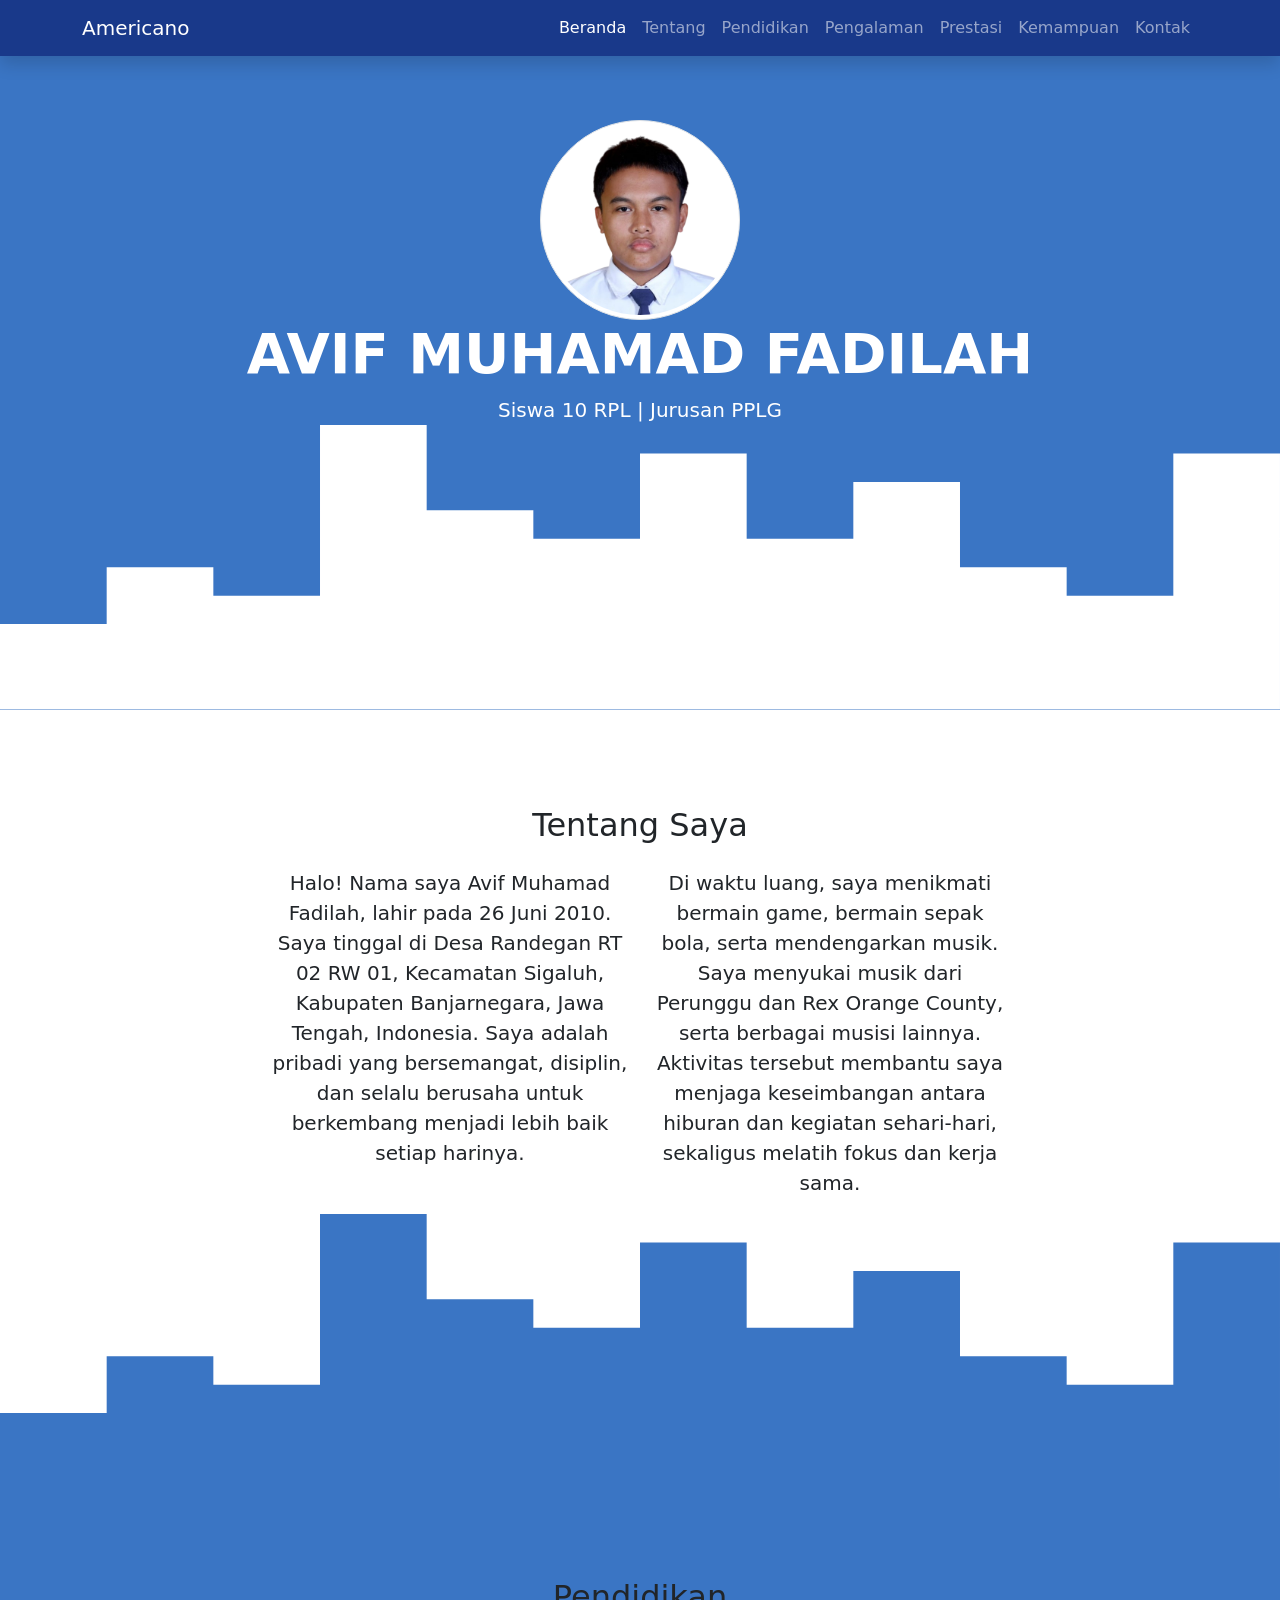
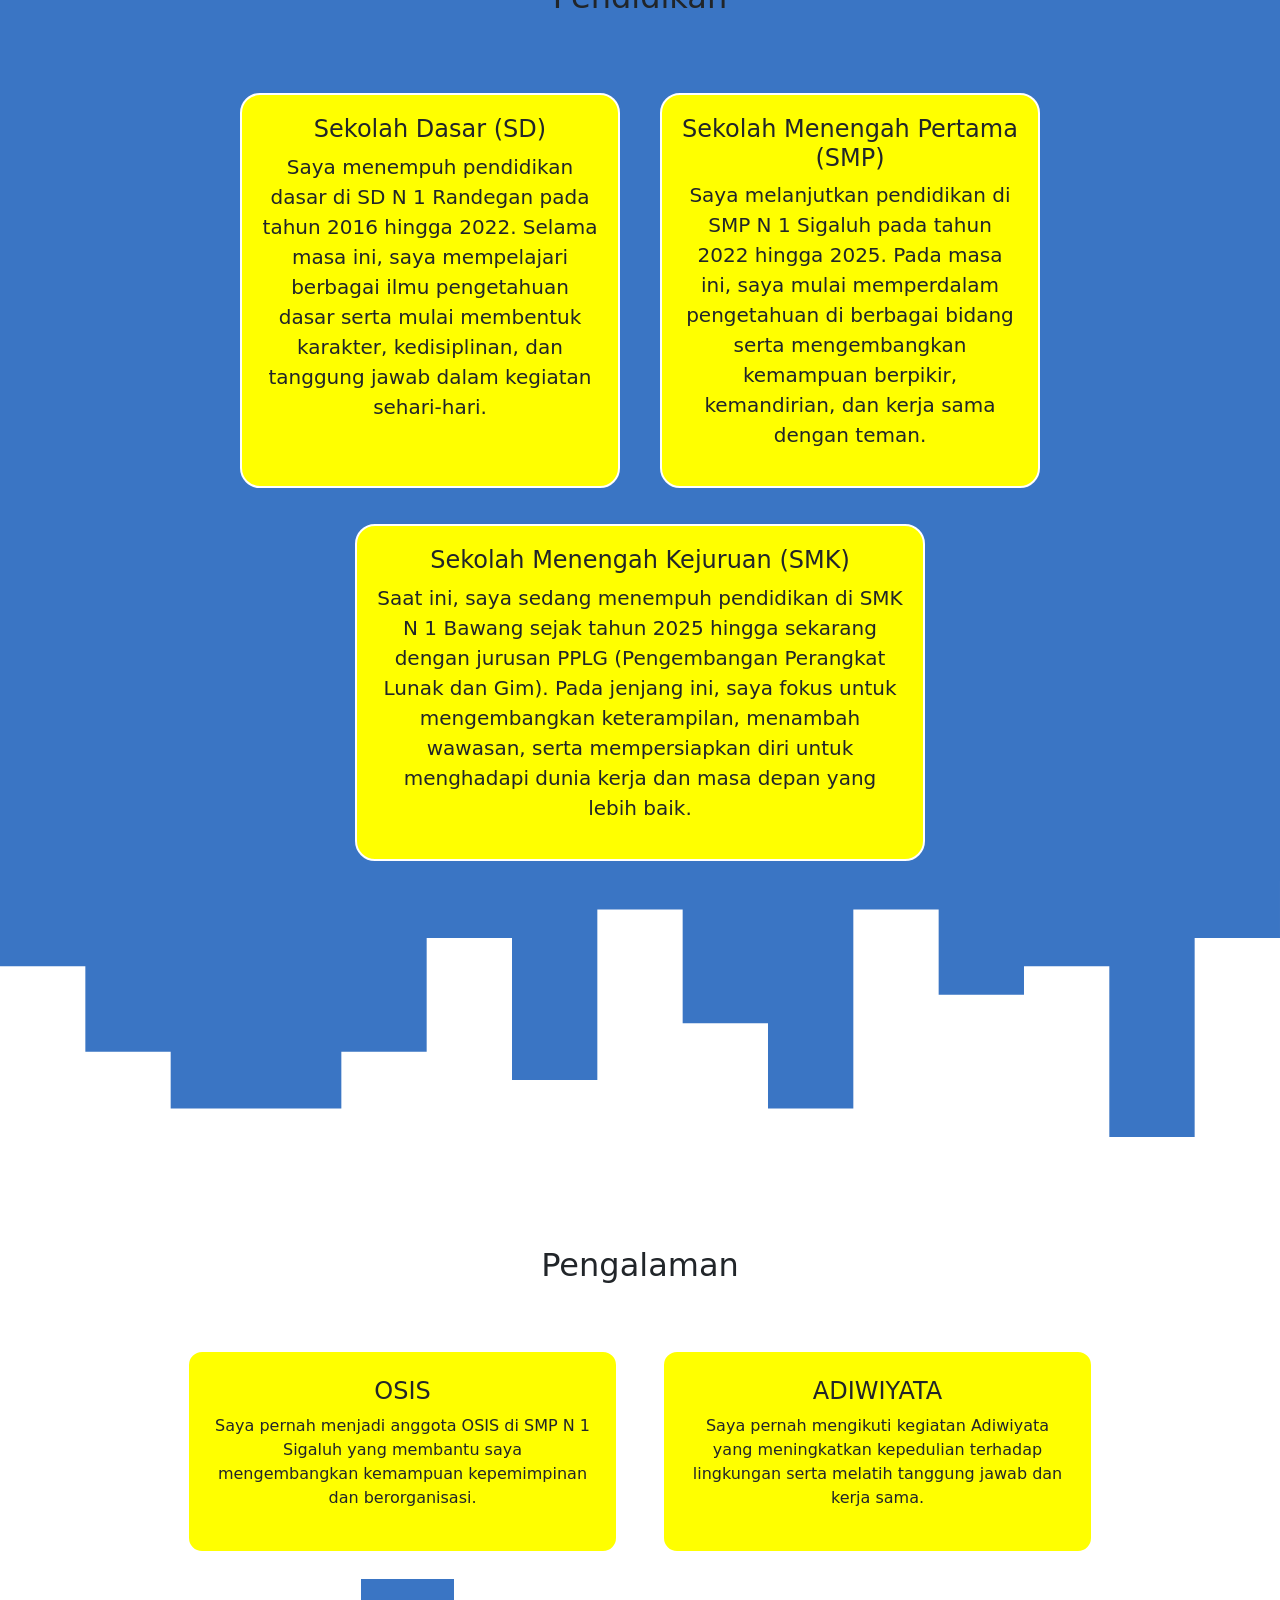
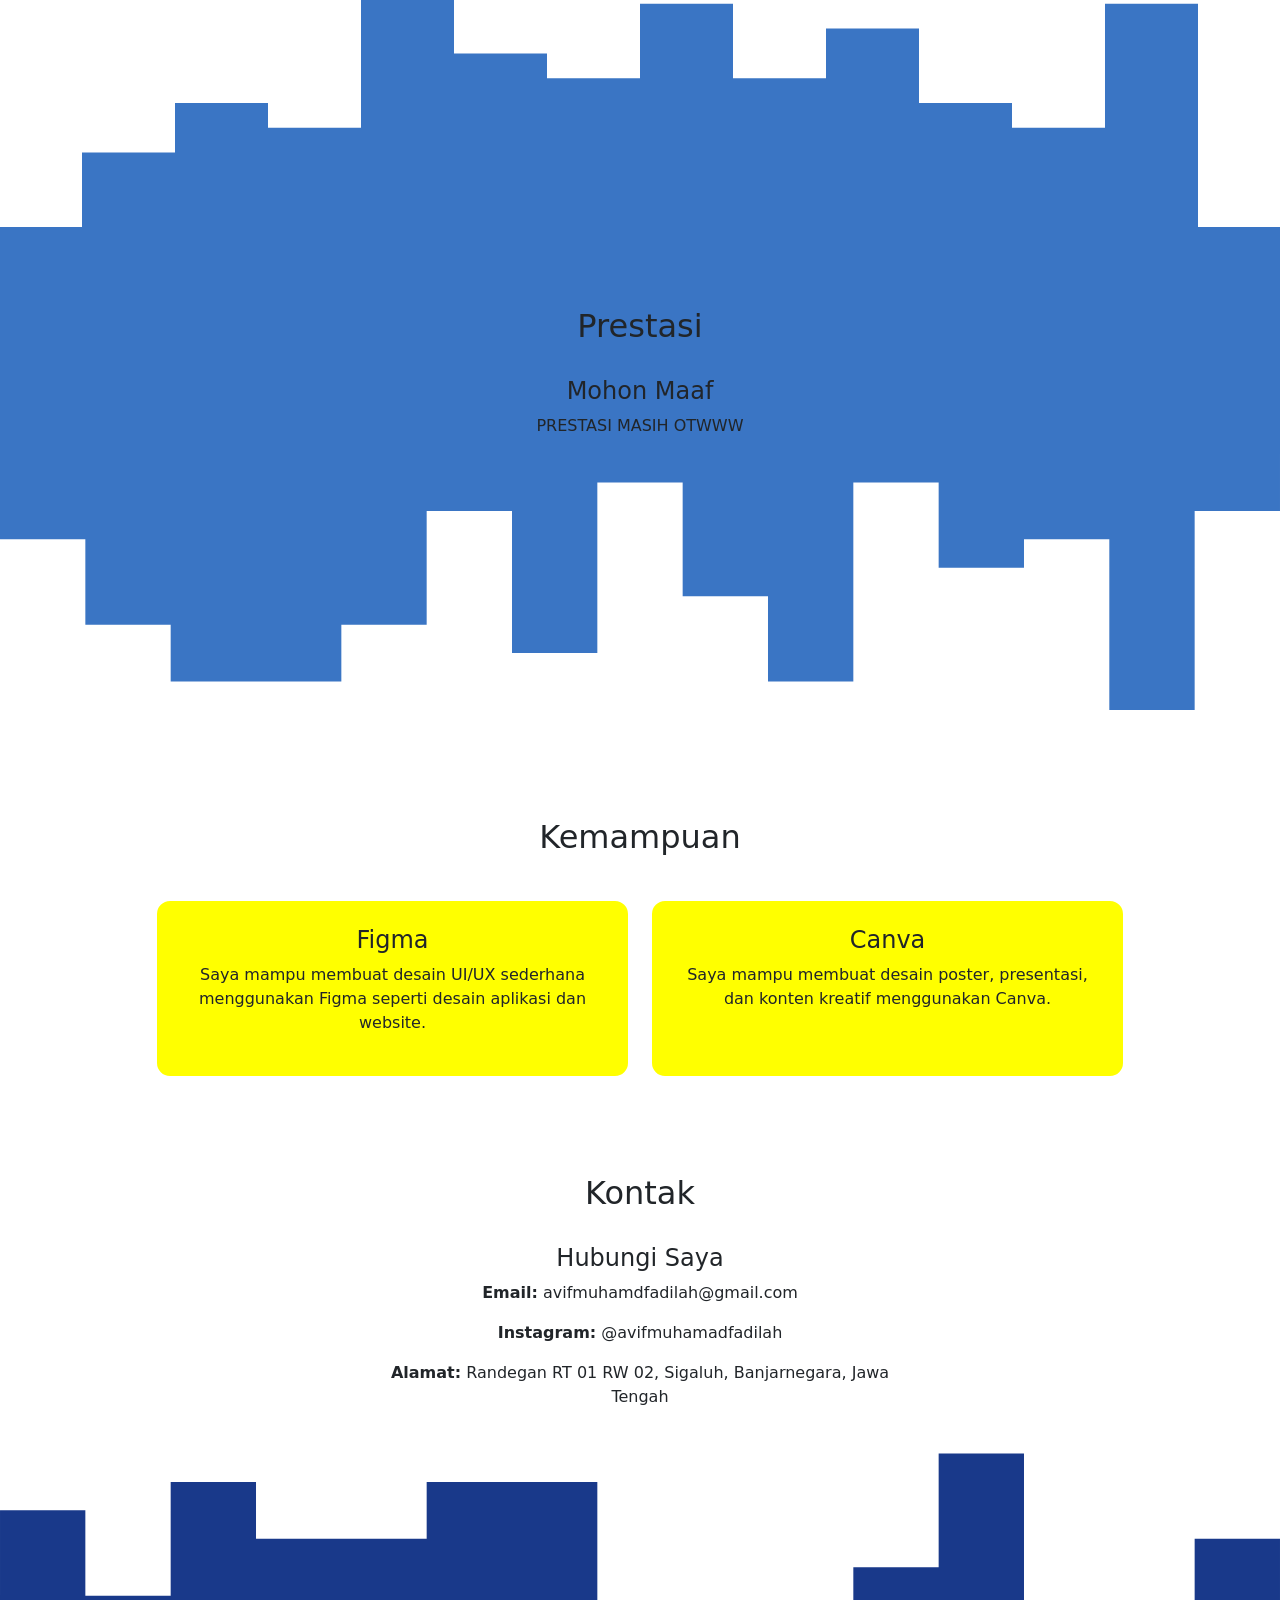
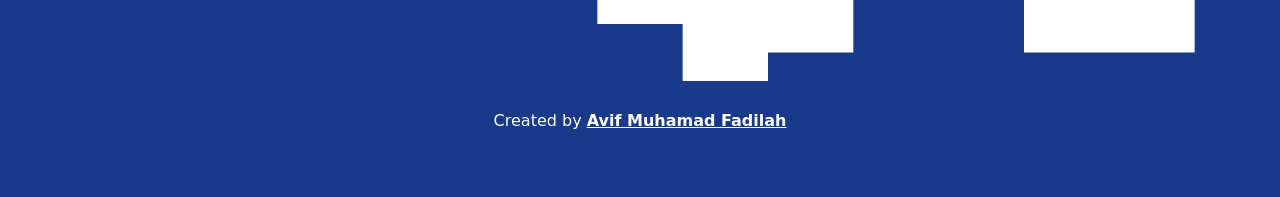
==== index.html @ b7a8c9e9 "Add files via upload" ====
<!doctype html>
<html lang="en">
  <head>
    <!-- Required meta tags -->
    <meta charset="utf-8" />
    <meta name="viewport" content="width=device-width, initial-scale=1" />

    <!-- Bootstrap CSS -->
    <link
      href="https://cdn.jsdelivr.net/npm/bootstrap@5.0.2/dist/css/bootstrap.min.css"
      rel="stylesheet"
      integrity="sha384-EVSTQN3/azprG1Anm3QDgpJLIm9Nao0Yz1ztcQTwFspd3yD65VohhpuuCOmLASjC"
      crossorigin="anonymous"
    />
    <!-- My css -->
     <link rel="stylesheet" href="style.css"

    <title>My Portofolio - Avif Muhamad Fadilah</title>
  </head>
  <body id="home">
    <!-- Navbar -->
    <nav class="navbar navbar-expand-lg navbar-dark shadow fixed-top" style="background-color: #19398A;">
      <div class="container">
        <a class="navbar-brand" href="#">Americano</a>
        <button
          class="navbar-toggler"
          type="button"
          data-bs-toggle="collapse"
          data-bs-target="#navbarNav"
          aria-controls="navbarNav"
          aria-expanded="false"
          aria-label="Toggle navigation"
        >
          <span class="navbar-toggler-icon"></span>
        </button>
        <div class="collapse navbar-collapse" id="navbarNav">
          <ul class="navbar-nav ms-auto">
            <li class="nav-item">
              <a class="nav-link active" aria-current="page" href="#home">Beranda</a>
            </li>
            <li class="nav-item">
              <a class="nav-link" href="#Tentang">Tentang</a>
            </li>
            <li class="nav-item">
              <a class="nav-link" href="#Pendidikan">Pendidikan</a>
            </li>
            <li class="nav-item">
              <a class="nav-link" href="#Pengalaman">Pengalaman</a>
            </li>
            <li class="nav-item">
              <a class="nav-link" href="#Prestasi">Prestasi</a>
            </li>
            <li class="nav-item">
              <a class="nav-link" href="#Kemampuan">Kemampuan</a>
            </li>
            <li class="nav-item">
              <a class="nav-link" href="#Kontak">Kontak</a>
            </li>
          </ul>
        </div>
      </div>
    </nav>
    <!-- Akhir Navbar -->

    <!-- Jumbotron -->
    <section class="jumbotron text-center">
        <img src="img.foto/foto.png" alt="Avif Muhamad Fadilah" width="200" class="rounded-circle img-thumbnail">
      <h1 class="display-4 fw-bold" style="color: white;">AVIF MUHAMAD FADILAH</h1>
      <p class="lead text-center" style="color: white;">
        Siswa 10 RPL | Jurusan PPLG
       <svg xmlns="http://www.w3.org/2000/svg" viewBox="0 0 1440 320"><path fill="#ffffff" fill-opacity="1" d="M0,128L0,224L120,224L120,160L240,160L240,192L360,192L360,0L480,0L480,96L600,96L600,128L720,128L720,32L840,32L840,128L960,128L960,64L1080,64L1080,160L1200,160L1200,192L1320,192L1320,32L1440,32L1440,320L1320,320L1320,320L1200,320L1200,320L1080,320L1080,320L960,320L960,320L840,320L840,320L720,320L720,320L600,320L600,320L480,320L480,320L360,320L360,320L240,320L240,320L120,320L120,320L0,320L0,320Z"></path></svg>
      </p>
    </section>
    <!-- Akhir Jumbotron -->
     <!-- Tentang -->
      <section id="Tentang">
       <div class="container">
        <div class="row text-center  justify-content-center mb-3">
          <div class="col">
            <h2>Tentang Saya</h2>
          </div>
        </div>
        <div class="row  justify-content-center fs-5 text-center">
          <div class="col-md-4">
            <p>Halo! Nama saya Avif Muhamad Fadilah, lahir pada 26 Juni 2010. Saya tinggal di Desa Randegan RT 02 RW 01, Kecamatan Sigaluh, Kabupaten Banjarnegara, Jawa Tengah, Indonesia. Saya adalah pribadi yang bersemangat, disiplin, dan selalu berusaha untuk berkembang menjadi lebih baik setiap harinya.</p>
          </div>
          <div class="col-md-4">
            <p>Di waktu luang, saya menikmati bermain game, bermain sepak bola, serta mendengarkan musik. Saya menyukai musik dari Perunggu dan Rex Orange County, serta berbagai musisi lainnya. Aktivitas tersebut membantu saya menjaga keseimbangan antara hiburan dan kegiatan sehari-hari, sekaligus melatih fokus dan kerja sama.</p>
          </div>
        </div>
       </div>
       <svg xmlns="http://www.w3.org/2000/svg" viewBox="0 0 1440 320"><path fill="#3A75C4" fill-opacity="1" d="M0,128L0,224L120,224L120,160L240,160L240,192L360,192L360,0L480,0L480,96L600,96L600,128L720,128L720,32L840,32L840,128L960,128L960,64L1080,64L1080,160L1200,160L1200,192L1320,192L1320,32L1440,32L1440,320L1320,320L1320,320L1200,320L1200,320L1080,320L1080,320L960,320L960,320L840,320L840,320L720,320L720,320L600,320L600,320L480,320L480,320L360,320L360,320L240,320L240,320L120,320L120,320L0,320L0,320Z"></path></svg>
      <!-- Akhir Tentang -->
    <!-- Pendidikan -->
     <section id="Pendidikan" >
       <div class="container">
        <div class="row text-center g-4 mb-5">
          <div class="col">
            <h2>Pendidikan</h2>
          </div>
        </div>
        <div class="row  justify-content-center fs-5 text-center">
    <div class="col-md-4 mb-3 box-pendidikan">
        <h4>Sekolah Dasar (SD)</h4>
        <p>Saya menempuh pendidikan dasar di SD N 1 Randegan pada tahun 2016 hingga 2022. Selama masa ini, saya mempelajari berbagai ilmu pengetahuan dasar serta mulai membentuk karakter, kedisiplinan, dan tanggung jawab dalam kegiatan sehari-hari.</p>
    </div>

    <div class="col-md-4 mb-3 box-pendidikan">
        <h4>Sekolah Menengah Pertama (SMP)</h4>
        <p>Saya melanjutkan pendidikan di SMP N 1 Sigaluh pada tahun 2022 hingga 2025. Pada masa ini, saya mulai memperdalam pengetahuan di berbagai bidang serta mengembangkan kemampuan berpikir, kemandirian, dan kerja sama dengan teman.</p>
    </div>
</div>

<div class="row justify-content-center fs-5 text-center">
    <div class="col-md-6 box-pendidikan">
        <h4>Sekolah Menengah Kejuruan (SMK)</h4>
        <p>Saat ini, saya sedang menempuh pendidikan di SMK N 1 Bawang sejak tahun 2025 hingga sekarang dengan jurusan PPLG (Pengembangan Perangkat Lunak dan Gim). Pada jenjang ini, saya fokus untuk mengembangkan keterampilan, menambah wawasan, serta mempersiapkan diri untuk menghadapi dunia kerja dan masa depan yang lebih baik.</p>
    </div>
</div>
       </div>
      </section>
      <svg xmlns="http://www.w3.org/2000/svg" viewBox="0 0 1440 320"><path fill="#3A75C4" fill-opacity="1" d="M0,256L0,96L96,96L96,192L192,192L192,256L288,256L288,256L384,256L384,192L480,192L480,64L576,64L576,224L672,224L672,32L768,32L768,160L864,160L864,256L960,256L960,32L1056,32L1056,128L1152,128L1152,96L1248,96L1248,288L1344,288L1344,64L1440,64L1440,0L1344,0L1344,0L1248,0L1248,0L1152,0L1152,0L1056,0L1056,0L960,0L960,0L864,0L864,0L768,0L768,0L672,0L672,0L576,0L576,0L480,0L480,0L384,0L384,0L288,0L288,0L192,0L192,0L96,0L96,0L0,0L0,0Z"></path></svg>
     <!-- Akhir Pendidikan -->
      <!-- Pengalaman -->
       <section id="Pengalaman" >
       <div class="container">
        <div class="row text-center g-4 mb-5">
          <div class="col">
            <h2>Pengalaman</h2>
          </div>
        </div>
       <div class="row justify-content-center text-center">

  <div class="col-md-5 mb-3">
    <div class="box-pengalaman">
      <h4>OSIS</h4>
      <p>
        Saya pernah menjadi anggota OSIS di SMP N 1 Sigaluh yang membantu saya
        mengembangkan kemampuan kepemimpinan dan berorganisasi.
      </p>
    </div>
  </div>

  <div class="col-md-5 mb-3">
    <div class="box-pengalaman">
      <h4>ADIWIYATA</h4>
      <p>
        Saya pernah mengikuti kegiatan Adiwiyata yang meningkatkan kepedulian
        terhadap lingkungan serta melatih tanggung jawab dan kerja sama.
      </p>
    </div>
  </div>

</div>
<svg xmlns="http://www.w3.org/2000/svg" viewBox="0 0 1440 320"><path fill="#3A75C4" fill-opacity="1" d="M0,128L0,224L120,224L120,160L240,160L240,192L360,192L360,0L480,0L480,96L600,96L600,128L720,128L720,32L840,32L840,128L960,128L960,64L1080,64L1080,160L1200,160L1200,192L1320,192L1320,32L1440,32L1440,320L1320,320L1320,320L1200,320L1200,320L1080,320L1080,320L960,320L960,320L840,320L840,320L720,320L720,320L600,320L600,320L480,320L480,320L360,320L360,320L240,320L240,320L120,320L120,320L0,320L0,320Z"></path></svg>
 </section>     
<!-- Akhir Pengalaman -->
        <!-- Prestasi -->
<section id="Prestasi">
  <div class="container">
    <div class="row text-center mb-4">
      <div class="col">
        <h2>Prestasi</h2>
      </div>
    </div>

    <div class="row justify-content-center text-center">
      <div class="col-md-8 box-prestasi">
        <h4>Mohon Maaf</h4>
        <p>PRESTASI MASIH OTWWW</p>
      </div>
    </div>
  </div>
</section>
 <svg xmlns="http://www.w3.org/2000/svg" viewBox="0 0 1440 320"><path fill="#3A75C4" fill-opacity="1" d="M0,256L0,96L96,96L96,192L192,192L192,256L288,256L288,256L384,256L384,192L480,192L480,64L576,64L576,224L672,224L672,32L768,32L768,160L864,160L864,256L960,256L960,32L1056,32L1056,128L1152,128L1152,96L1248,96L1248,288L1344,288L1344,64L1440,64L1440,0L1344,0L1344,0L1248,0L1248,0L1152,0L1152,0L1056,0L1056,0L960,0L960,0L864,0L864,0L768,0L768,0L672,0L672,0L576,0L576,0L480,0L480,0L384,0L384,0L288,0L288,0L192,0L192,0L96,0L96,0L0,0L0,0Z"></path></svg>
<!-- Akhir Prestasi -->
 <!-- Kemampuan -->
<section id="Kemampuan">
  <div class="container">
    <div class="row text-center mb-4">
      <div class="col">
        <h2>Kemampuan</h2>
      </div>
    </div>

    <div class="row justify-content-center text-center">
      <div class="col-md-5 mb-3 box-kemampuan">
        <h4>Figma</h4>
        <p>
          Saya mampu membuat desain UI/UX sederhana menggunakan Figma seperti
          desain aplikasi dan website.
        </p>
      </div>

      <div class="col-md-5 mb-3 box-kemampuan">
        <h4>Canva</h4>
        <p>
          Saya mampu membuat desain poster, presentasi, dan konten kreatif
          menggunakan Canva.
        </p>
      </div>
    </div>
  </div>
</section>

<!-- Akhir Kemampuan -->
 <!-- Kontak -->
<section id="Kontak">
  <div class="container">
    <div class="row text-center mb-4">
      <div class="col">
        <h2>Kontak</h2>
      </div>
    </div>

    <div class="row justify-content-center text-center">
      <div class="col-md-6 box-kontak">
        <h4>Hubungi Saya</h4>
        <p><b>Email:</b> avifmuhamdfadilah@gmail.com</p>
        <p><b>Instagram:</b> @avifmuhamadfadilah</p>
        <p><b>Alamat:</b> Randegan RT 01 RW 02, Sigaluh, Banjarnegara, Jawa Tengah</p>
      </div>
    </div>
  </div>
</section>
<svg xmlns="http://www.w3.org/2000/svg" viewBox="0 0 1440 320"><path fill="#19398A" fill-opacity="1" d="M0,96L0,96L96,96L96,192L192,192L192,64L288,64L288,128L384,128L384,128L480,128L480,64L576,64L576,64L672,64L672,224L768,224L768,288L864,288L864,256L960,256L960,160L1056,160L1056,32L1152,32L1152,256L1248,256L1248,256L1344,256L1344,128L1440,128L1440,320L1344,320L1344,320L1248,320L1248,320L1152,320L1152,320L1056,320L1056,320L960,320L960,320L864,320L864,320L768,320L768,320L672,320L672,320L576,320L576,320L480,320L480,320L384,320L384,320L288,320L288,320L192,320L192,320L96,320L96,320L0,320L0,320Z"></path></svg>
<!-- Akhir Kontak -->
 <!-- footer -->
  <footer class="text-white text-center pb-5" style="background-color: #19398A;">
    <p>Created by <a href="https://www.instagram.com/avifmuhamadfadilah?igsh=MWI2dXlncHpxNW4zcg==" class="text-white fw-bold">Avif Muhamad Fadilah</a></p>
  </footer>
  <!-- Akhir footer -->
    <script
      src="https://cdn.jsdelivr.net/npm/bootstrap@5.0.2/dist/js/bootstrap.bundle.min.js"
      integrity="sha384-MrcW6ZMFYlzcLA8Nl+NtUVF0sA7MsXsP1UyJoMp4YLEuNSfAP+JcXn/tWtIaxVXM"
      crossorigin="anonymous"
    ></script>
  </body>
</html>
---- style.css ----
.jumbotron {
    padding-top: 6rem;
    background-color: #3A75C4;
}
section{
    padding-top: 5rem;
}
#Pendidikan{
    background-color: #3A75C4; 
}
.box-pendidikan {
    border: 2px solid white;
    border-radius: 20px;
    padding: 20px;
    background-color: yellow;
    margin: 20px;
}
#Pengalaman{
    background-color: white;
}
.box-pengalaman{
  background-color: yellow;
  padding: 25px;
  border-radius: 15px;
  border: 2px solid white;
  margin: 10px;
}
#Prestasi{
background-color: #3A75C4; 
}
.box-kemampuan{
  background-color: yellow;
  padding: 25px;
  border-radius: 15px;
  border: 2px solid white;
  margin: 10px;
}
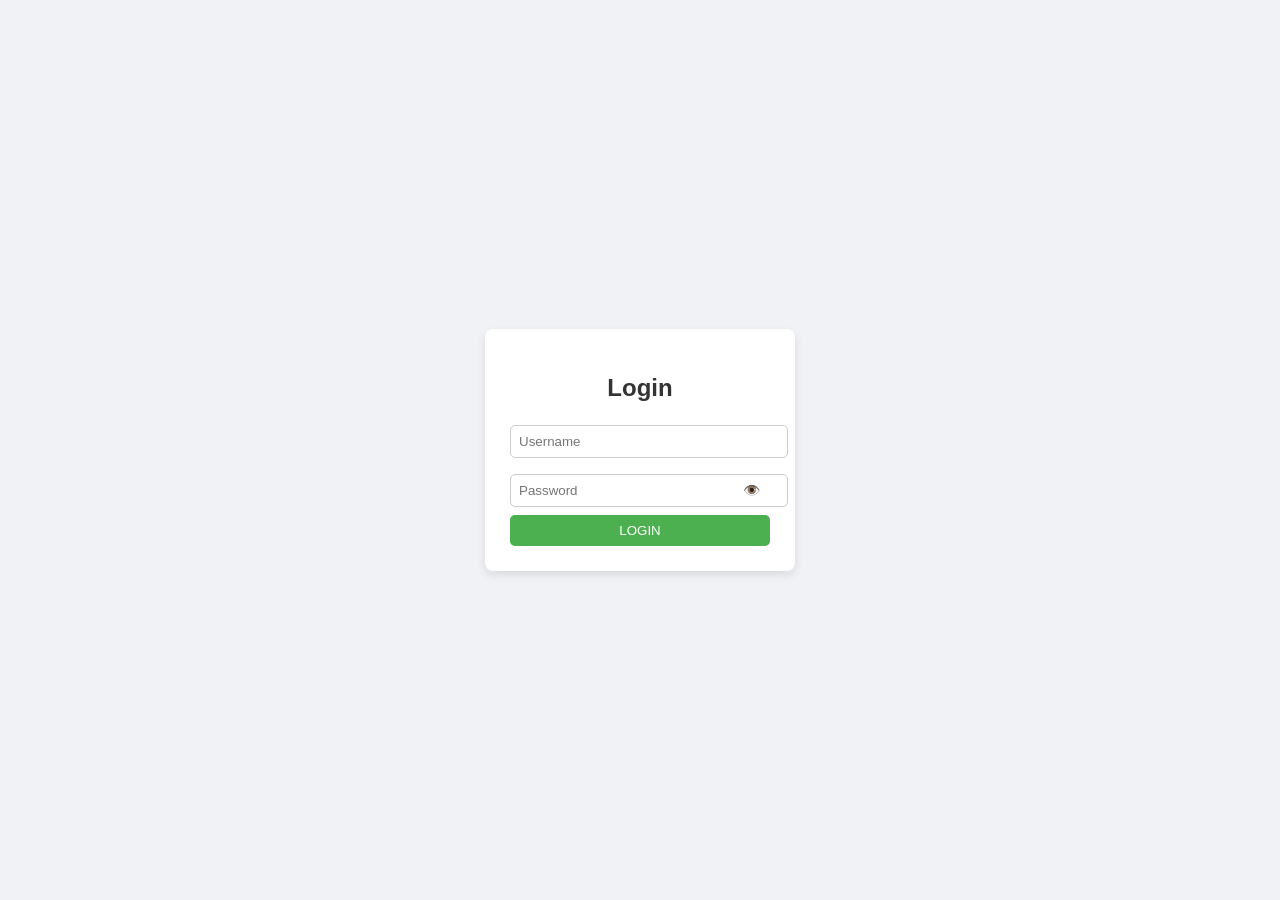
==== commit 7c1c7be4: "Add files via upload" ====
--- a/index.html
+++ b/index.html
@@ -1,239 +1,107 @@
-<!doctype html>
-<html lang="en">
-  <head>
-    <!-- Required meta tags -->
-    <meta charset="utf-8" />
-    <meta name="viewport" content="width=device-width, initial-scale=1" />
+<!DOCTYPE html>
+<html lang="id">
+<head>
+  <meta charset="UTF-8">
+  <title>Login Sederhana</title>
 
-    <!-- Bootstrap CSS -->
-    <link
-      href="https://cdn.jsdelivr.net/npm/bootstrap@5.0.2/dist/css/bootstrap.min.css"
-      rel="stylesheet"
-      integrity="sha384-EVSTQN3/azprG1Anm3QDgpJLIm9Nao0Yz1ztcQTwFspd3yD65VohhpuuCOmLASjC"
-      crossorigin="anonymous"
-    />
-    <!-- My css -->
-     <link rel="stylesheet" href="style.css"
+  <style>
+    body {
+      font-family: Arial, sans-serif;
+      background: #f0f2f5;
+      display: flex;
+      justify-content: center;
+      align-items: center;
+      height: 100vh;
+      margin: 0;
+    }
 
-    <title>My Portofolio - Avif Muhamad Fadilah</title>
-  </head>
-  <body id="home">
-    <!-- Navbar -->
-    <nav class="navbar navbar-expand-lg navbar-dark shadow fixed-top" style="background-color: #19398A;">
-      <div class="container">
-        <a class="navbar-brand" href="#">Americano</a>
-        <button
-          class="navbar-toggler"
-          type="button"
-          data-bs-toggle="collapse"
-          data-bs-target="#navbarNav"
-          aria-controls="navbarNav"
-          aria-expanded="false"
-          aria-label="Toggle navigation"
-        >
-          <span class="navbar-toggler-icon"></span>
-        </button>
-        <div class="collapse navbar-collapse" id="navbarNav">
-          <ul class="navbar-nav ms-auto">
-            <li class="nav-item">
-              <a class="nav-link active" aria-current="page" href="#home">Beranda</a>
-            </li>
-            <li class="nav-item">
-              <a class="nav-link" href="#Tentang">Tentang</a>
-            </li>
-            <li class="nav-item">
-              <a class="nav-link" href="#Pendidikan">Pendidikan</a>
-            </li>
-            <li class="nav-item">
-              <a class="nav-link" href="#Pengalaman">Pengalaman</a>
-            </li>
-            <li class="nav-item">
-              <a class="nav-link" href="#Prestasi">Prestasi</a>
-            </li>
-            <li class="nav-item">
-              <a class="nav-link" href="#Kemampuan">Kemampuan</a>
-            </li>
-            <li class="nav-item">
-              <a class="nav-link" href="#Kontak">Kontak</a>
-            </li>
-          </ul>
-        </div>
-      </div>
-    </nav>
-    <!-- Akhir Navbar -->
+    .login-box {
+      background: white;
+      padding: 25px;
+      border-radius: 8px;
+      width: 260px;
+      box-shadow: 0 4px 10px rgba(0,0,0,0.1);
+      text-align: center;
+    }
 
-    <!-- Jumbotron -->
-    <section class="jumbotron text-center">
-        <img src="img.foto/foto.png" alt="Avif Muhamad Fadilah" width="200" class="rounded-circle img-thumbnail">
-      <h1 class="display-4 fw-bold" style="color: white;">AVIF MUHAMAD FADILAH</h1>
-      <p class="lead text-center" style="color: white;">
-        Siswa 10 RPL | Jurusan PPLG
-       <svg xmlns="http://www.w3.org/2000/svg" viewBox="0 0 1440 320"><path fill="#ffffff" fill-opacity="1" d="M0,128L0,224L120,224L120,160L240,160L240,192L360,192L360,0L480,0L480,96L600,96L600,128L720,128L720,32L840,32L840,128L960,128L960,64L1080,64L1080,160L1200,160L1200,192L1320,192L1320,32L1440,32L1440,320L1320,320L1320,320L1200,320L1200,320L1080,320L1080,320L960,320L960,320L840,320L840,320L720,320L720,320L600,320L600,320L480,320L480,320L360,320L360,320L240,320L240,320L120,320L120,320L0,320L0,320Z"></path></svg>
-      </p>
-    </section>
-    <!-- Akhir Jumbotron -->
-     <!-- Tentang -->
-      <section id="Tentang">
-       <div class="container">
-        <div class="row text-center  justify-content-center mb-3">
-          <div class="col">
-            <h2>Tentang Saya</h2>
-          </div>
-        </div>
-        <div class="row  justify-content-center fs-5 text-center">
-          <div class="col-md-4">
-            <p>Halo! Nama saya Avif Muhamad Fadilah, lahir pada 26 Juni 2010. Saya tinggal di Desa Randegan RT 02 RW 01, Kecamatan Sigaluh, Kabupaten Banjarnegara, Jawa Tengah, Indonesia. Saya adalah pribadi yang bersemangat, disiplin, dan selalu berusaha untuk berkembang menjadi lebih baik setiap harinya.</p>
-          </div>
-          <div class="col-md-4">
-            <p>Di waktu luang, saya menikmati bermain game, bermain sepak bola, serta mendengarkan musik. Saya menyukai musik dari Perunggu dan Rex Orange County, serta berbagai musisi lainnya. Aktivitas tersebut membantu saya menjaga keseimbangan antara hiburan dan kegiatan sehari-hari, sekaligus melatih fokus dan kerja sama.</p>
-          </div>
-        </div>
-       </div>
-       <svg xmlns="http://www.w3.org/2000/svg" viewBox="0 0 1440 320"><path fill="#3A75C4" fill-opacity="1" d="M0,128L0,224L120,224L120,160L240,160L240,192L360,192L360,0L480,0L480,96L600,96L600,128L720,128L720,32L840,32L840,128L960,128L960,64L1080,64L1080,160L1200,160L1200,192L1320,192L1320,32L1440,32L1440,320L1320,320L1320,320L1200,320L1200,320L1080,320L1080,320L960,320L960,320L840,320L840,320L720,320L720,320L600,320L600,320L480,320L480,320L360,320L360,320L240,320L240,320L120,320L120,320L0,320L0,320Z"></path></svg>
-      <!-- Akhir Tentang -->
-    <!-- Pendidikan -->
-     <section id="Pendidikan" >
-       <div class="container">
-        <div class="row text-center g-4 mb-5">
-          <div class="col">
-            <h2>Pendidikan</h2>
-          </div>
-        </div>
-        <div class="row  justify-content-center fs-5 text-center">
-    <div class="col-md-4 mb-3 box-pendidikan">
-        <h4>Sekolah Dasar (SD)</h4>
-        <p>Saya menempuh pendidikan dasar di SD N 1 Randegan pada tahun 2016 hingga 2022. Selama masa ini, saya mempelajari berbagai ilmu pengetahuan dasar serta mulai membentuk karakter, kedisiplinan, dan tanggung jawab dalam kegiatan sehari-hari.</p>
-    </div>
+    h2 {
+      margin-bottom: 15px;
+      color: #333;
+    }
 
-    <div class="col-md-4 mb-3 box-pendidikan">
-        <h4>Sekolah Menengah Pertama (SMP)</h4>
-        <p>Saya melanjutkan pendidikan di SMP N 1 Sigaluh pada tahun 2022 hingga 2025. Pada masa ini, saya mulai memperdalam pengetahuan di berbagai bidang serta mengembangkan kemampuan berpikir, kemandirian, dan kerja sama dengan teman.</p>
-    </div>
+    input {
+      width: 100%;
+      padding: 8px;
+      margin: 8px 0;
+      border: 1px solid #ccc;
+      border-radius: 5px;
+    }
+
+    .password-box {
+      position: relative;
+    }
+
+    .toggle {
+      position: absolute;
+      right: 10px;
+      top: 50%;
+      transform: translateY(-50%);
+      cursor: pointer;
+      font-size: 14px;
+      color: #555;
+    }
+
+    button {
+      width: 100%;
+      padding: 8px;
+      background: #4CAF50;
+      border: none;
+      color: white;
+      border-radius: 5px;
+      cursor: pointer;
+    }
+
+    button:hover {
+      background: #45a049;
+    }
+  </style>
+</head>
+<body>
+
+<div class="login-box">
+  <h2>Login</h2>
+
+  <input type="text" id="username" placeholder="Username">
+
+  <div class="password-box">
+    <input type="password" id="password" placeholder="Password">
+    <span class="toggle" onclick="togglePassword()">👁️</span>
+  </div>
+
+  <button onclick="login()">LOGIN</button>
 </div>
 
-<div class="row justify-content-center fs-5 text-center">
-    <div class="col-md-6 box-pendidikan">
-        <h4>Sekolah Menengah Kejuruan (SMK)</h4>
-        <p>Saat ini, saya sedang menempuh pendidikan di SMK N 1 Bawang sejak tahun 2025 hingga sekarang dengan jurusan PPLG (Pengembangan Perangkat Lunak dan Gim). Pada jenjang ini, saya fokus untuk mengembangkan keterampilan, menambah wawasan, serta mempersiapkan diri untuk menghadapi dunia kerja dan masa depan yang lebih baik.</p>
-    </div>
-</div>
-       </div>
-      </section>
-      <svg xmlns="http://www.w3.org/2000/svg" viewBox="0 0 1440 320"><path fill="#3A75C4" fill-opacity="1" d="M0,256L0,96L96,96L96,192L192,192L192,256L288,256L288,256L384,256L384,192L480,192L480,64L576,64L576,224L672,224L672,32L768,32L768,160L864,160L864,256L960,256L960,32L1056,32L1056,128L1152,128L1152,96L1248,96L1248,288L1344,288L1344,64L1440,64L1440,0L1344,0L1344,0L1248,0L1248,0L1152,0L1152,0L1056,0L1056,0L960,0L960,0L864,0L864,0L768,0L768,0L672,0L672,0L576,0L576,0L480,0L480,0L384,0L384,0L288,0L288,0L192,0L192,0L96,0L96,0L0,0L0,0Z"></path></svg>
-     <!-- Akhir Pendidikan -->
-      <!-- Pengalaman -->
-       <section id="Pengalaman" >
-       <div class="container">
-        <div class="row text-center g-4 mb-5">
-          <div class="col">
-            <h2>Pengalaman</h2>
-          </div>
-        </div>
-       <div class="row justify-content-center text-center">
+<script>
+  function togglePassword() {
+    let pass = document.getElementById("password");
 
-  <div class="col-md-5 mb-3">
-    <div class="box-pengalaman">
-      <h4>OSIS</h4>
-      <p>
-        Saya pernah menjadi anggota OSIS di SMP N 1 Sigaluh yang membantu saya
-        mengembangkan kemampuan kepemimpinan dan berorganisasi.
-      </p>
-    </div>
-  </div>
+    if (pass.type === "password") {
+      pass.type = "text";
+    } else {
+      pass.type = "password";
+    }
+  }
 
-  <div class="col-md-5 mb-3">
-    <div class="box-pengalaman">
-      <h4>ADIWIYATA</h4>
-      <p>
-        Saya pernah mengikuti kegiatan Adiwiyata yang meningkatkan kepedulian
-        terhadap lingkungan serta melatih tanggung jawab dan kerja sama.
-      </p>
-    </div>
-  </div>
+  function login() {
+    let user = document.getElementById("username").value;
+    let pass = document.getElementById("password").value;
 
-</div>
-<svg xmlns="http://www.w3.org/2000/svg" viewBox="0 0 1440 320"><path fill="#3A75C4" fill-opacity="1" d="M0,128L0,224L120,224L120,160L240,160L240,192L360,192L360,0L480,0L480,96L600,96L600,128L720,128L720,32L840,32L840,128L960,128L960,64L1080,64L1080,160L1200,160L1200,192L1320,192L1320,32L1440,32L1440,320L1320,320L1320,320L1200,320L1200,320L1080,320L1080,320L960,320L960,320L840,320L840,320L720,320L720,320L600,320L600,320L480,320L480,320L360,320L360,320L240,320L240,320L120,320L120,320L0,320L0,320Z"></path></svg>
- </section>     
-<!-- Akhir Pengalaman -->
-        <!-- Prestasi -->
-<section id="Prestasi">
-  <div class="container">
-    <div class="row text-center mb-4">
-      <div class="col">
-        <h2>Prestasi</h2>
-      </div>
-    </div>
-
-    <div class="row justify-content-center text-center">
-      <div class="col-md-8 box-prestasi">
-        <h4>Mohon Maaf</h4>
-        <p>PRESTASI MASIH OTWWW</p>
-      </div>
-    </div>
-  </div>
-</section>
- <svg xmlns="http://www.w3.org/2000/svg" viewBox="0 0 1440 320"><path fill="#3A75C4" fill-opacity="1" d="M0,256L0,96L96,96L96,192L192,192L192,256L288,256L288,256L384,256L384,192L480,192L480,64L576,64L576,224L672,224L672,32L768,32L768,160L864,160L864,256L960,256L960,32L1056,32L1056,128L1152,128L1152,96L1248,96L1248,288L1344,288L1344,64L1440,64L1440,0L1344,0L1344,0L1248,0L1248,0L1152,0L1152,0L1056,0L1056,0L960,0L960,0L864,0L864,0L768,0L768,0L672,0L672,0L576,0L576,0L480,0L480,0L384,0L384,0L288,0L288,0L192,0L192,0L96,0L96,0L0,0L0,0Z"></path></svg>
-<!-- Akhir Prestasi -->
- <!-- Kemampuan -->
-<section id="Kemampuan">
-  <div class="container">
-    <div class="row text-center mb-4">
-      <div class="col">
-        <h2>Kemampuan</h2>
-      </div>
-    </div>
-
-    <div class="row justify-content-center text-center">
-      <div class="col-md-5 mb-3 box-kemampuan">
-        <h4>Figma</h4>
-        <p>
-          Saya mampu membuat desain UI/UX sederhana menggunakan Figma seperti
-          desain aplikasi dan website.
-        </p>
-      </div>
-
-      <div class="col-md-5 mb-3 box-kemampuan">
-        <h4>Canva</h4>
-        <p>
-          Saya mampu membuat desain poster, presentasi, dan konten kreatif
-          menggunakan Canva.
-        </p>
-      </div>
-    </div>
-  </div>
-</section>
-
-<!-- Akhir Kemampuan -->
- <!-- Kontak -->
-<section id="Kontak">
-  <div class="container">
-    <div class="row text-center mb-4">
-      <div class="col">
-        <h2>Kontak</h2>
-      </div>
-    </div>
-
-    <div class="row justify-content-center text-center">
-      <div class="col-md-6 box-kontak">
-        <h4>Hubungi Saya</h4>
-        <p><b>Email:</b> avifmuhamdfadilah@gmail.com</p>
-        <p><b>Instagram:</b> @avifmuhamadfadilah</p>
-        <p><b>Alamat:</b> Randegan RT 01 RW 02, Sigaluh, Banjarnegara, Jawa Tengah</p>
-      </div>
-    </div>
-  </div>
-</section>
-<svg xmlns="http://www.w3.org/2000/svg" viewBox="0 0 1440 320"><path fill="#19398A" fill-opacity="1" d="M0,96L0,96L96,96L96,192L192,192L192,64L288,64L288,128L384,128L384,128L480,128L480,64L576,64L576,64L672,64L672,224L768,224L768,288L864,288L864,256L960,256L960,160L1056,160L1056,32L1152,32L1152,256L1248,256L1248,256L1344,256L1344,128L1440,128L1440,320L1344,320L1344,320L1248,320L1248,320L1152,320L1152,320L1056,320L1056,320L960,320L960,320L864,320L864,320L768,320L768,320L672,320L672,320L576,320L576,320L480,320L480,320L384,320L384,320L288,320L288,320L192,320L192,320L96,320L96,320L0,320L0,320Z"></path></svg>
-<!-- Akhir Kontak -->
- <!-- footer -->
-  <footer class="text-white text-center pb-5" style="background-color: #19398A;">
-    <p>Created by <a href="https://www.instagram.com/avifmuhamadfadilah?igsh=MWI2dXlncHpxNW4zcg==" class="text-white fw-bold">Avif Muhamad Fadilah</a></p>
-  </footer>
-  <!-- Akhir footer -->
-    <script
-      src="https://cdn.jsdelivr.net/npm/bootstrap@5.0.2/dist/js/bootstrap.bundle.min.js"
-      integrity="sha384-MrcW6ZMFYlzcLA8Nl+NtUVF0sA7MsXsP1UyJoMp4YLEuNSfAP+JcXn/tWtIaxVXM"
-      crossorigin="anonymous"
-    ></script>
-  </body>
-</html>
+    if (user === "admin" && pass === "1234") {
+      alert("Login Berhasil");
+    } else {
+      alert("Login Gagal");
+    }
+  }
+</script>
+</body>
+</html>
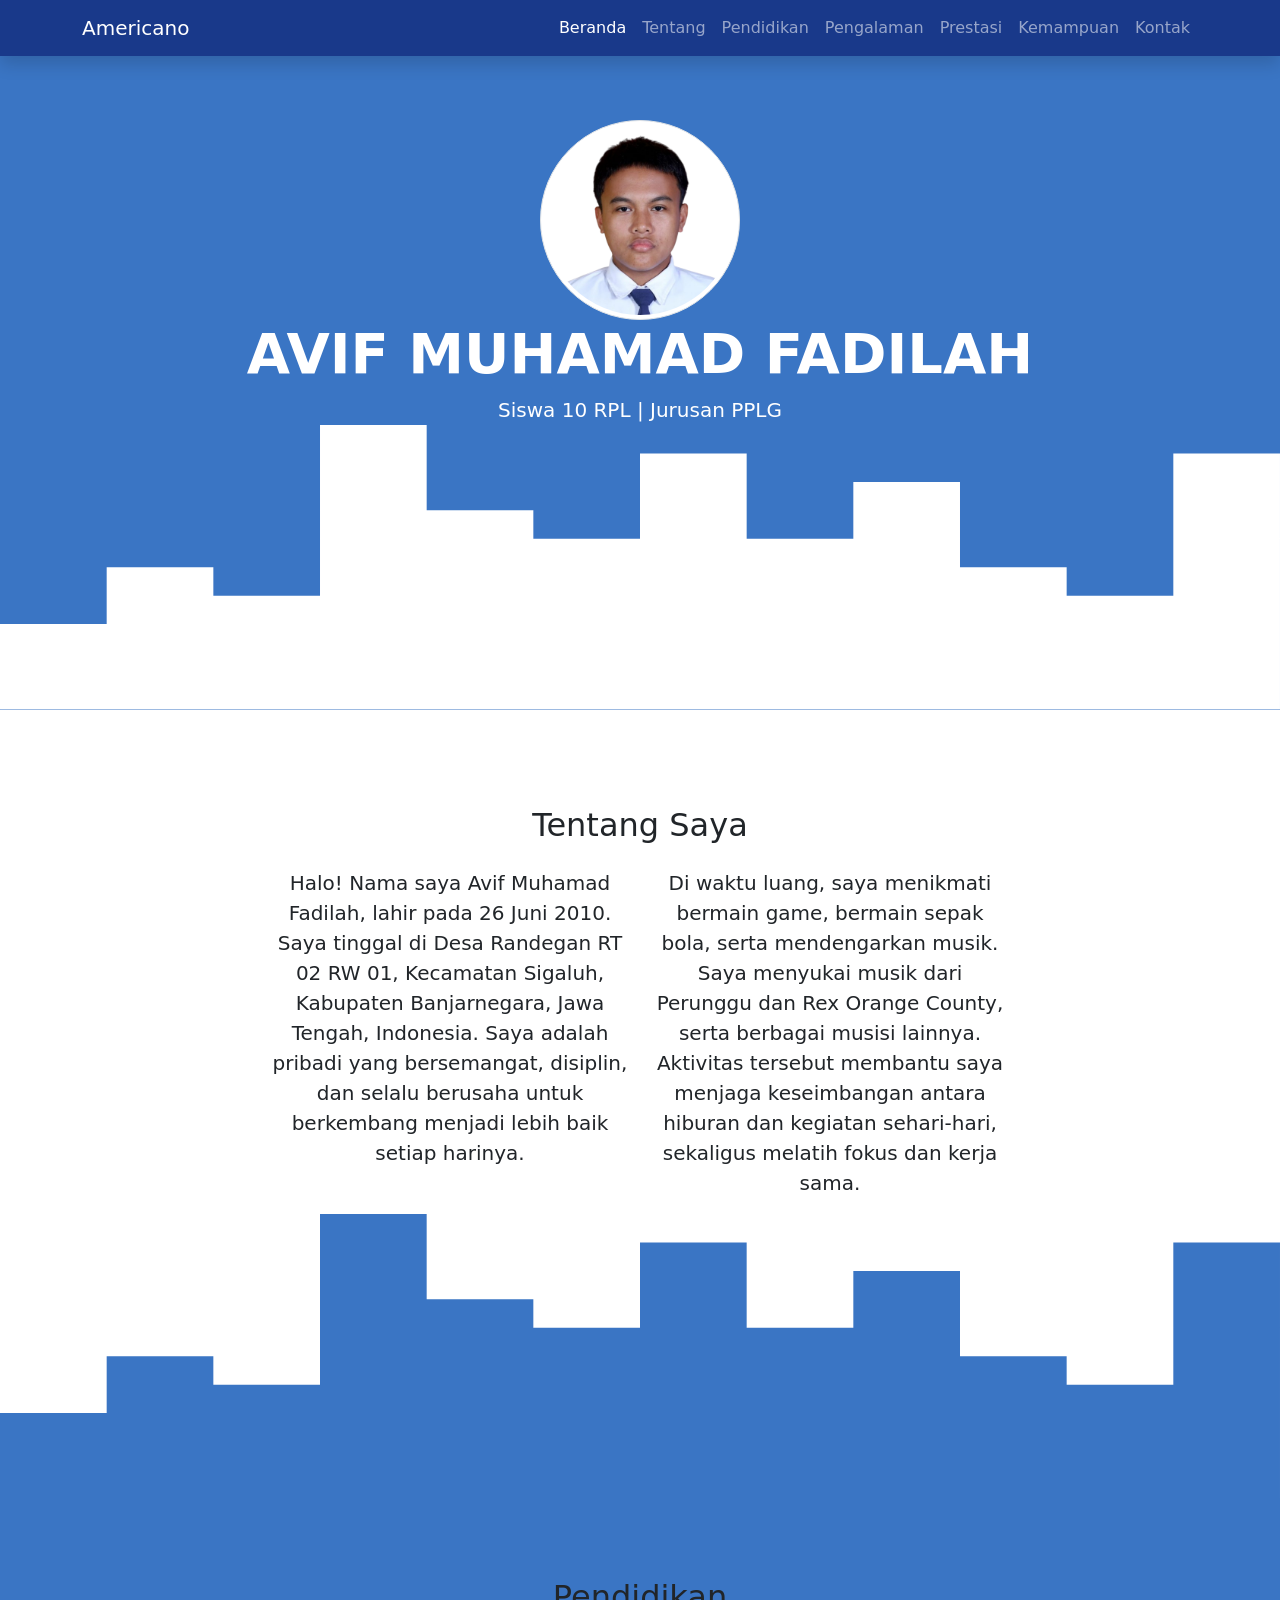
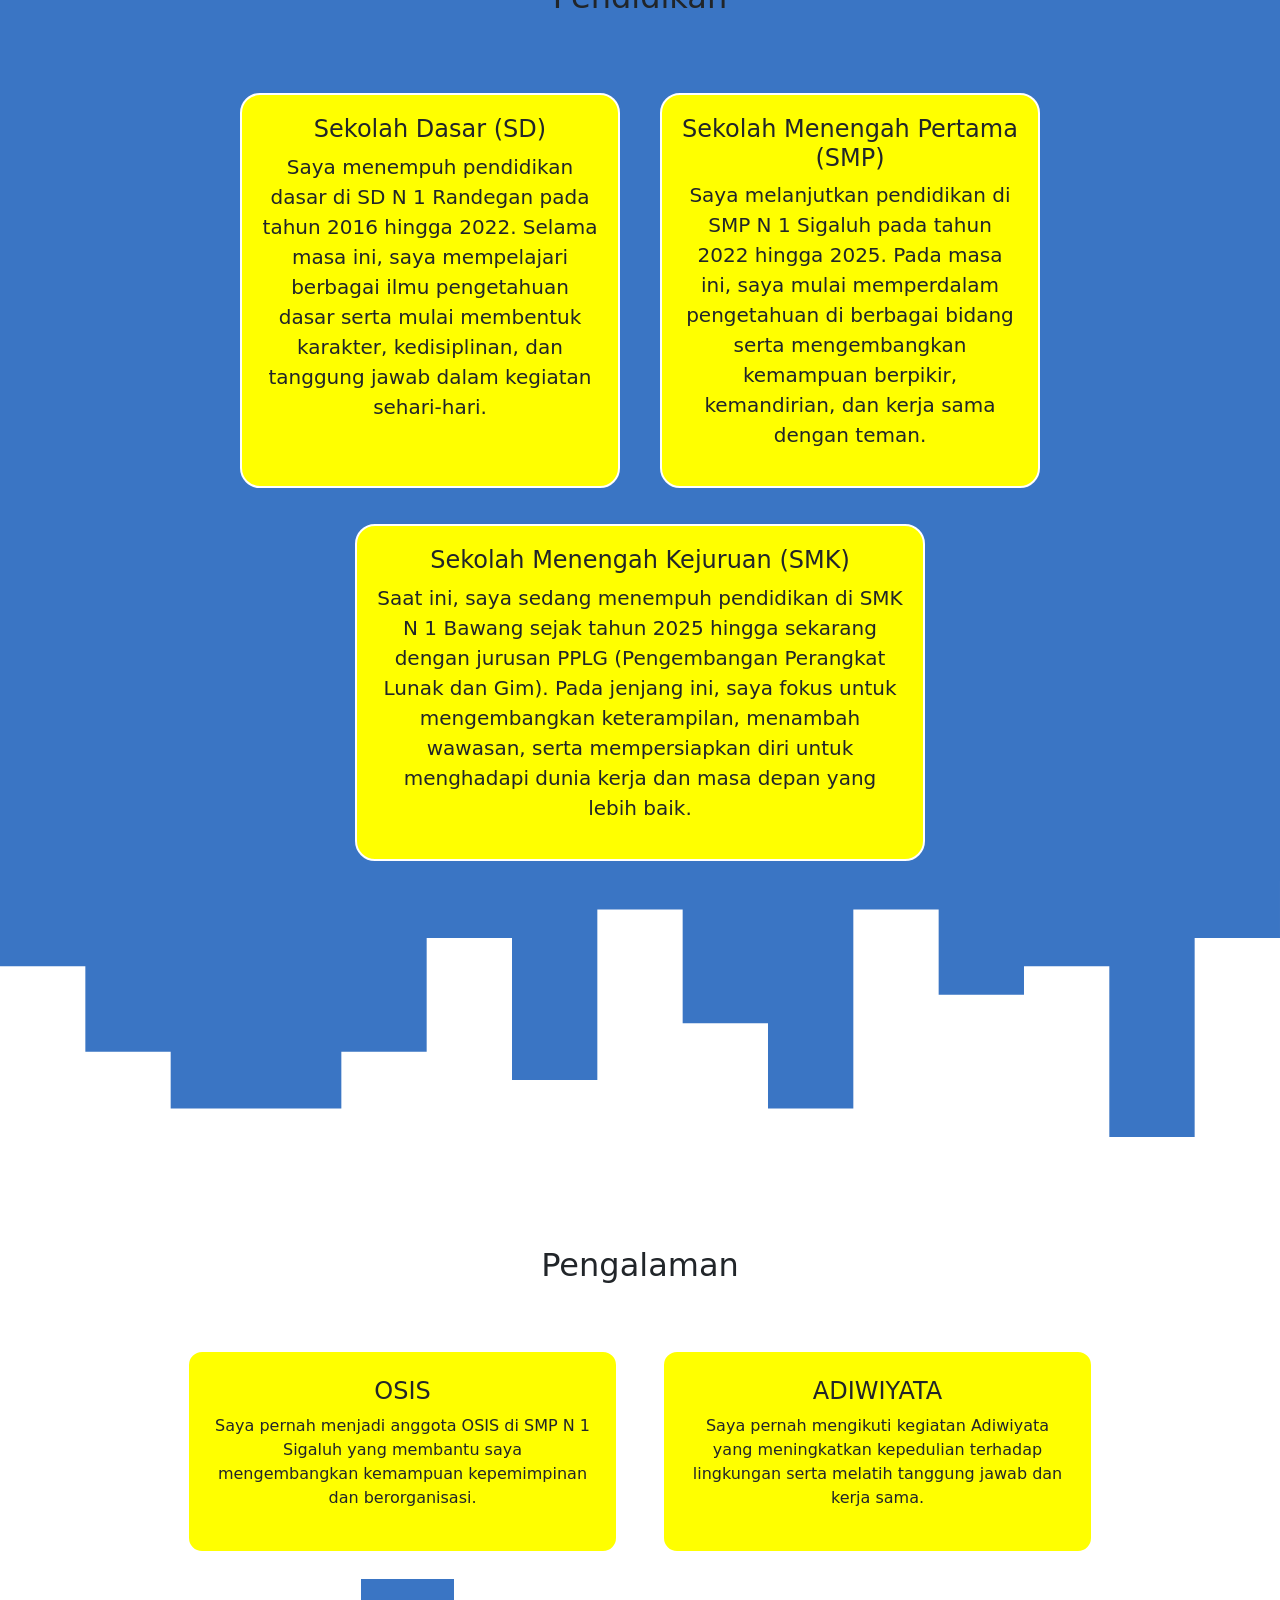
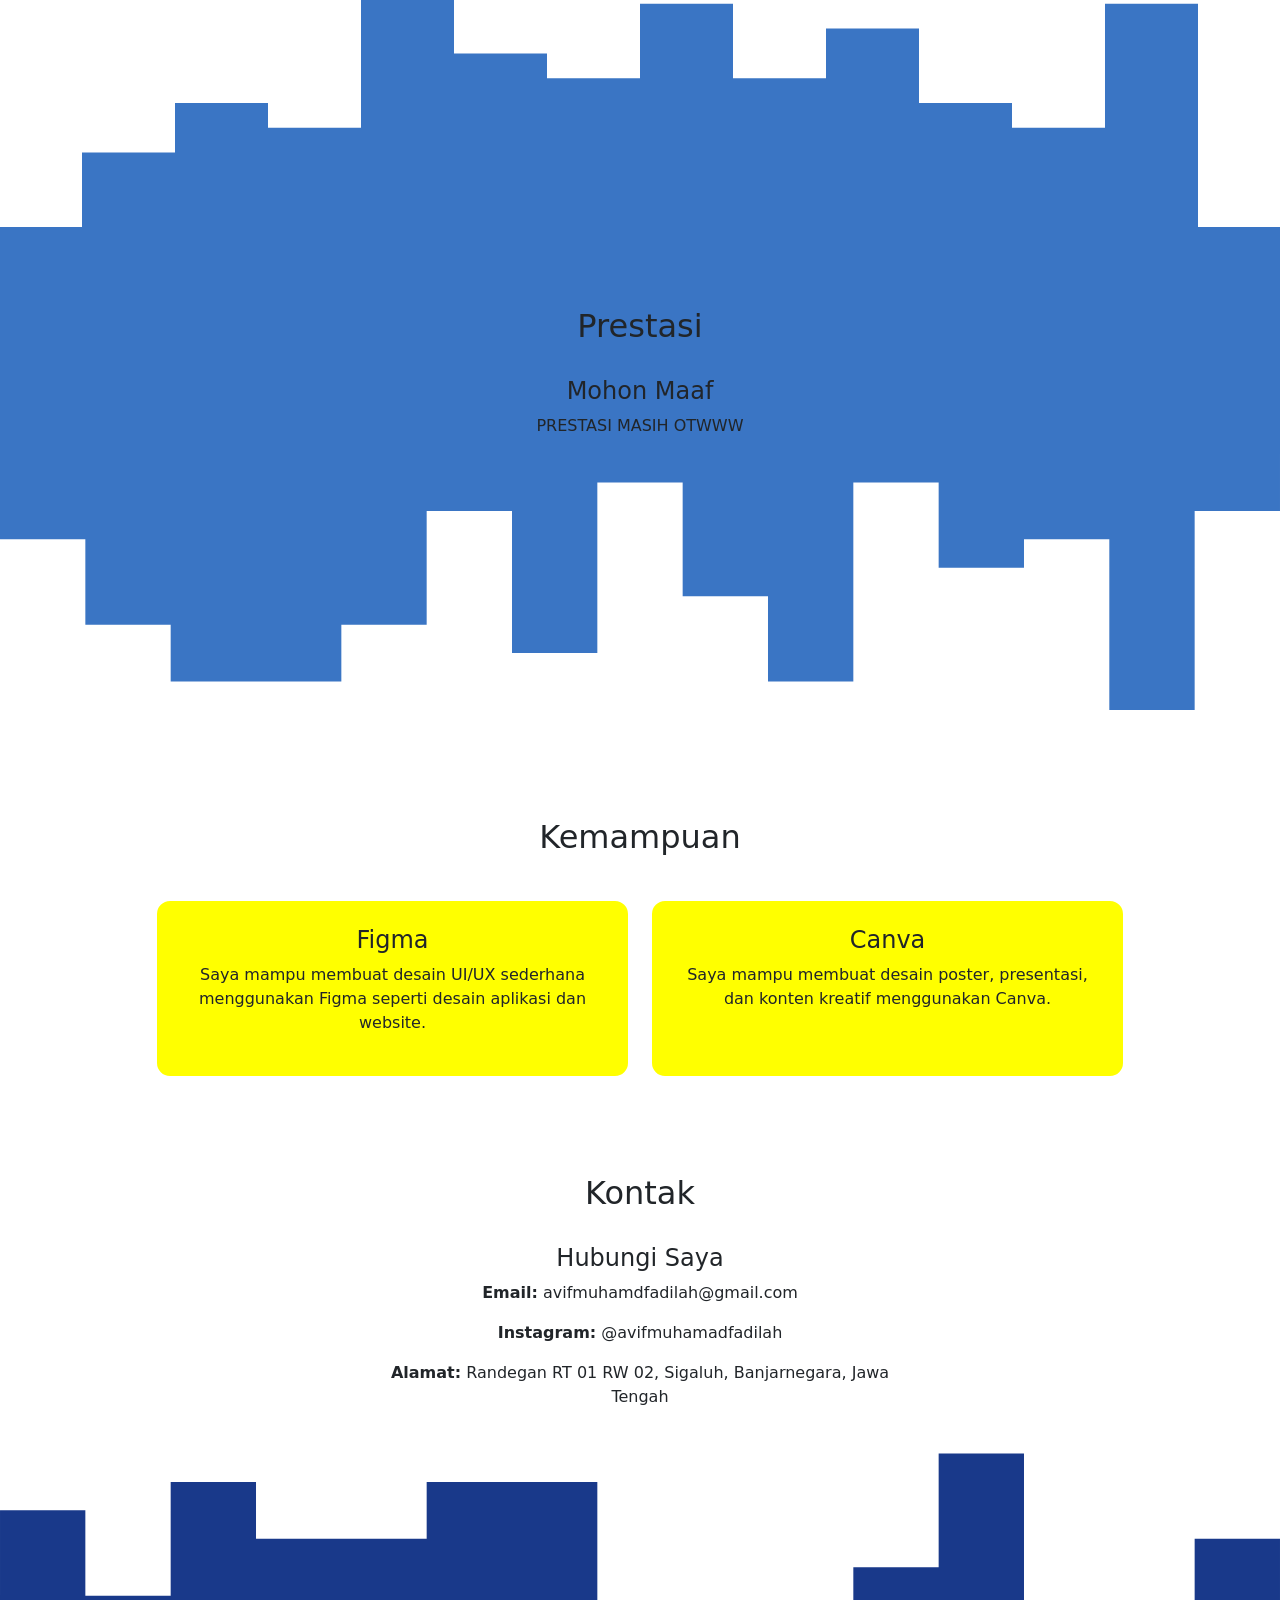
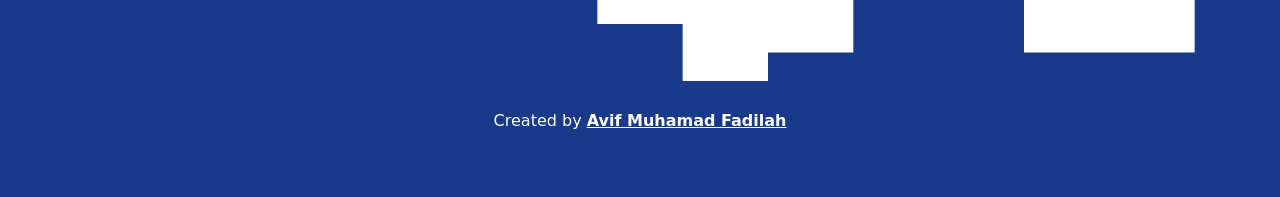
==== commit 3dd9e4d4: "Add files via upload" ====
--- a/index.html
+++ b/index.html
@@ -1,107 +1,239 @@
-<!DOCTYPE html>
-<html lang="id">
-<head>
-  <meta charset="UTF-8">
-  <title>Login Sederhana</title>
-
-  <style>
-    body {
-      font-family: Arial, sans-serif;
-      background: #f0f2f5;
-      display: flex;
-      justify-content: center;
-      align-items: center;
-      height: 100vh;
-      margin: 0;
-    }
-
-    .login-box {
-      background: white;
-      padding: 25px;
-      border-radius: 8px;
-      width: 260px;
-      box-shadow: 0 4px 10px rgba(0,0,0,0.1);
-      text-align: center;
-    }
-
-    h2 {
-      margin-bottom: 15px;
-      color: #333;
-    }
-
-    input {
-      width: 100%;
-      padding: 8px;
-      margin: 8px 0;
-      border: 1px solid #ccc;
-      border-radius: 5px;
-    }
-
-    .password-box {
-      position: relative;
-    }
-
-    .toggle {
-      position: absolute;
-      right: 10px;
-      top: 50%;
-      transform: translateY(-50%);
-      cursor: pointer;
-      font-size: 14px;
-      color: #555;
-    }
-
-    button {
-      width: 100%;
-      padding: 8px;
-      background: #4CAF50;
-      border: none;
-      color: white;
-      border-radius: 5px;
-      cursor: pointer;
-    }
-
-    button:hover {
-      background: #45a049;
-    }
-  </style>
-</head>
-<body>
-
-<div class="login-box">
-  <h2>Login</h2>
-
-  <input type="text" id="username" placeholder="Username">
-
-  <div class="password-box">
-    <input type="password" id="password" placeholder="Password">
-    <span class="toggle" onclick="togglePassword()">👁️</span>
-  </div>
-
-  <button onclick="login()">LOGIN</button>
+<!doctype html>
+<html lang="en">
+  <head>
+    <!-- Required meta tags -->
+    <meta charset="utf-8" />
+    <meta name="viewport" content="width=device-width, initial-scale=1" />
+
+    <!-- Bootstrap CSS -->
+    <link
+      href="https://cdn.jsdelivr.net/npm/bootstrap@5.0.2/dist/css/bootstrap.min.css"
+      rel="stylesheet"
+      integrity="sha384-EVSTQN3/azprG1Anm3QDgpJLIm9Nao0Yz1ztcQTwFspd3yD65VohhpuuCOmLASjC"
+      crossorigin="anonymous"
+    />
+    <!-- My css -->
+     <link rel="stylesheet" href="style.css"
+
+    <title>My Portofolio - Avif Muhamad Fadilah</title>
+  </head>
+  <body id="home">
+    <!-- Navbar -->
+    <nav class="navbar navbar-expand-lg navbar-dark shadow fixed-top" style="background-color: #19398A;">
+      <div class="container">
+        <a class="navbar-brand" href="#">Americano</a>
+        <button
+          class="navbar-toggler"
+          type="button"
+          data-bs-toggle="collapse"
+          data-bs-target="#navbarNav"
+          aria-controls="navbarNav"
+          aria-expanded="false"
+          aria-label="Toggle navigation"
+        >
+          <span class="navbar-toggler-icon"></span>
+        </button>
+        <div class="collapse navbar-collapse" id="navbarNav">
+          <ul class="navbar-nav ms-auto">
+            <li class="nav-item">
+              <a class="nav-link active" aria-current="page" href="#home">Beranda</a>
+            </li>
+            <li class="nav-item">
+              <a class="nav-link" href="#Tentang">Tentang</a>
+            </li>
+            <li class="nav-item">
+              <a class="nav-link" href="#Pendidikan">Pendidikan</a>
+            </li>
+            <li class="nav-item">
+              <a class="nav-link" href="#Pengalaman">Pengalaman</a>
+            </li>
+            <li class="nav-item">
+              <a class="nav-link" href="#Prestasi">Prestasi</a>
+            </li>
+            <li class="nav-item">
+              <a class="nav-link" href="#Kemampuan">Kemampuan</a>
+            </li>
+            <li class="nav-item">
+              <a class="nav-link" href="#Kontak">Kontak</a>
+            </li>
+          </ul>
+        </div>
+      </div>
+    </nav>
+    <!-- Akhir Navbar -->
+
+    <!-- Jumbotron -->
+    <section class="jumbotron text-center">
+        <img src="img.foto/foto.png" alt="Avif Muhamad Fadilah" width="200" class="rounded-circle img-thumbnail">
+      <h1 class="display-4 fw-bold" style="color: white;">AVIF MUHAMAD FADILAH</h1>
+      <p class="lead text-center" style="color: white;">
+        Siswa 10 RPL | Jurusan PPLG
+       <svg xmlns="http://www.w3.org/2000/svg" viewBox="0 0 1440 320"><path fill="#ffffff" fill-opacity="1" d="M0,128L0,224L120,224L120,160L240,160L240,192L360,192L360,0L480,0L480,96L600,96L600,128L720,128L720,32L840,32L840,128L960,128L960,64L1080,64L1080,160L1200,160L1200,192L1320,192L1320,32L1440,32L1440,320L1320,320L1320,320L1200,320L1200,320L1080,320L1080,320L960,320L960,320L840,320L840,320L720,320L720,320L600,320L600,320L480,320L480,320L360,320L360,320L240,320L240,320L120,320L120,320L0,320L0,320Z"></path></svg>
+      </p>
+    </section>
+    <!-- Akhir Jumbotron -->
+     <!-- Tentang -->
+      <section id="Tentang">
+       <div class="container">
+        <div class="row text-center  justify-content-center mb-3">
+          <div class="col">
+            <h2>Tentang Saya</h2>
+          </div>
+        </div>
+        <div class="row  justify-content-center fs-5 text-center">
+          <div class="col-md-4">
+            <p>Halo! Nama saya Avif Muhamad Fadilah, lahir pada 26 Juni 2010. Saya tinggal di Desa Randegan RT 02 RW 01, Kecamatan Sigaluh, Kabupaten Banjarnegara, Jawa Tengah, Indonesia. Saya adalah pribadi yang bersemangat, disiplin, dan selalu berusaha untuk berkembang menjadi lebih baik setiap harinya.</p>
+          </div>
+          <div class="col-md-4">
+            <p>Di waktu luang, saya menikmati bermain game, bermain sepak bola, serta mendengarkan musik. Saya menyukai musik dari Perunggu dan Rex Orange County, serta berbagai musisi lainnya. Aktivitas tersebut membantu saya menjaga keseimbangan antara hiburan dan kegiatan sehari-hari, sekaligus melatih fokus dan kerja sama.</p>
+          </div>
+        </div>
+       </div>
+       <svg xmlns="http://www.w3.org/2000/svg" viewBox="0 0 1440 320"><path fill="#3A75C4" fill-opacity="1" d="M0,128L0,224L120,224L120,160L240,160L240,192L360,192L360,0L480,0L480,96L600,96L600,128L720,128L720,32L840,32L840,128L960,128L960,64L1080,64L1080,160L1200,160L1200,192L1320,192L1320,32L1440,32L1440,320L1320,320L1320,320L1200,320L1200,320L1080,320L1080,320L960,320L960,320L840,320L840,320L720,320L720,320L600,320L600,320L480,320L480,320L360,320L360,320L240,320L240,320L120,320L120,320L0,320L0,320Z"></path></svg>
+      <!-- Akhir Tentang -->
+    <!-- Pendidikan -->
+     <section id="Pendidikan" >
+       <div class="container">
+        <div class="row text-center g-4 mb-5">
+          <div class="col">
+            <h2>Pendidikan</h2>
+          </div>
+        </div>
+        <div class="row  justify-content-center fs-5 text-center">
+    <div class="col-md-4 mb-3 box-pendidikan">
+        <h4>Sekolah Dasar (SD)</h4>
+        <p>Saya menempuh pendidikan dasar di SD N 1 Randegan pada tahun 2016 hingga 2022. Selama masa ini, saya mempelajari berbagai ilmu pengetahuan dasar serta mulai membentuk karakter, kedisiplinan, dan tanggung jawab dalam kegiatan sehari-hari.</p>
+    </div>
+
+    <div class="col-md-4 mb-3 box-pendidikan">
+        <h4>Sekolah Menengah Pertama (SMP)</h4>
+        <p>Saya melanjutkan pendidikan di SMP N 1 Sigaluh pada tahun 2022 hingga 2025. Pada masa ini, saya mulai memperdalam pengetahuan di berbagai bidang serta mengembangkan kemampuan berpikir, kemandirian, dan kerja sama dengan teman.</p>
+    </div>
 </div>
 
-<script>
-  function togglePassword() {
-    let pass = document.getElementById("password");
-
-    if (pass.type === "password") {
-      pass.type = "text";
-    } else {
-      pass.type = "password";
-    }
-  }
-
-  function login() {
-    let user = document.getElementById("username").value;
-    let pass = document.getElementById("password").value;
-
-    if (user === "admin" && pass === "1234") {
-      alert("Login Berhasil");
-    } else {
-      alert("Login Gagal");
-    }
-  }
-</script>
-</body>
-</html>+<div class="row justify-content-center fs-5 text-center">
+    <div class="col-md-6 box-pendidikan">
+        <h4>Sekolah Menengah Kejuruan (SMK)</h4>
+        <p>Saat ini, saya sedang menempuh pendidikan di SMK N 1 Bawang sejak tahun 2025 hingga sekarang dengan jurusan PPLG (Pengembangan Perangkat Lunak dan Gim). Pada jenjang ini, saya fokus untuk mengembangkan keterampilan, menambah wawasan, serta mempersiapkan diri untuk menghadapi dunia kerja dan masa depan yang lebih baik.</p>
+    </div>
+</div>
+       </div>
+      </section>
+      <svg xmlns="http://www.w3.org/2000/svg" viewBox="0 0 1440 320"><path fill="#3A75C4" fill-opacity="1" d="M0,256L0,96L96,96L96,192L192,192L192,256L288,256L288,256L384,256L384,192L480,192L480,64L576,64L576,224L672,224L672,32L768,32L768,160L864,160L864,256L960,256L960,32L1056,32L1056,128L1152,128L1152,96L1248,96L1248,288L1344,288L1344,64L1440,64L1440,0L1344,0L1344,0L1248,0L1248,0L1152,0L1152,0L1056,0L1056,0L960,0L960,0L864,0L864,0L768,0L768,0L672,0L672,0L576,0L576,0L480,0L480,0L384,0L384,0L288,0L288,0L192,0L192,0L96,0L96,0L0,0L0,0Z"></path></svg>
+     <!-- Akhir Pendidikan -->
+      <!-- Pengalaman -->
+       <section id="Pengalaman" >
+       <div class="container">
+        <div class="row text-center g-4 mb-5">
+          <div class="col">
+            <h2>Pengalaman</h2>
+          </div>
+        </div>
+       <div class="row justify-content-center text-center">
+
+  <div class="col-md-5 mb-3">
+    <div class="box-pengalaman">
+      <h4>OSIS</h4>
+      <p>
+        Saya pernah menjadi anggota OSIS di SMP N 1 Sigaluh yang membantu saya
+        mengembangkan kemampuan kepemimpinan dan berorganisasi.
+      </p>
+    </div>
+  </div>
+
+  <div class="col-md-5 mb-3">
+    <div class="box-pengalaman">
+      <h4>ADIWIYATA</h4>
+      <p>
+        Saya pernah mengikuti kegiatan Adiwiyata yang meningkatkan kepedulian
+        terhadap lingkungan serta melatih tanggung jawab dan kerja sama.
+      </p>
+    </div>
+  </div>
+
+</div>
+<svg xmlns="http://www.w3.org/2000/svg" viewBox="0 0 1440 320"><path fill="#3A75C4" fill-opacity="1" d="M0,128L0,224L120,224L120,160L240,160L240,192L360,192L360,0L480,0L480,96L600,96L600,128L720,128L720,32L840,32L840,128L960,128L960,64L1080,64L1080,160L1200,160L1200,192L1320,192L1320,32L1440,32L1440,320L1320,320L1320,320L1200,320L1200,320L1080,320L1080,320L960,320L960,320L840,320L840,320L720,320L720,320L600,320L600,320L480,320L480,320L360,320L360,320L240,320L240,320L120,320L120,320L0,320L0,320Z"></path></svg>
+ </section>     
+<!-- Akhir Pengalaman -->
+        <!-- Prestasi -->
+<section id="Prestasi">
+  <div class="container">
+    <div class="row text-center mb-4">
+      <div class="col">
+        <h2>Prestasi</h2>
+      </div>
+    </div>
+
+    <div class="row justify-content-center text-center">
+      <div class="col-md-8 box-prestasi">
+        <h4>Mohon Maaf</h4>
+        <p>PRESTASI MASIH OTWWW</p>
+      </div>
+    </div>
+  </div>
+</section>
+ <svg xmlns="http://www.w3.org/2000/svg" viewBox="0 0 1440 320"><path fill="#3A75C4" fill-opacity="1" d="M0,256L0,96L96,96L96,192L192,192L192,256L288,256L288,256L384,256L384,192L480,192L480,64L576,64L576,224L672,224L672,32L768,32L768,160L864,160L864,256L960,256L960,32L1056,32L1056,128L1152,128L1152,96L1248,96L1248,288L1344,288L1344,64L1440,64L1440,0L1344,0L1344,0L1248,0L1248,0L1152,0L1152,0L1056,0L1056,0L960,0L960,0L864,0L864,0L768,0L768,0L672,0L672,0L576,0L576,0L480,0L480,0L384,0L384,0L288,0L288,0L192,0L192,0L96,0L96,0L0,0L0,0Z"></path></svg>
+<!-- Akhir Prestasi -->
+ <!-- Kemampuan -->
+<section id="Kemampuan">
+  <div class="container">
+    <div class="row text-center mb-4">
+      <div class="col">
+        <h2>Kemampuan</h2>
+      </div>
+    </div>
+
+    <div class="row justify-content-center text-center">
+      <div class="col-md-5 mb-3 box-kemampuan">
+        <h4>Figma</h4>
+        <p>
+          Saya mampu membuat desain UI/UX sederhana menggunakan Figma seperti
+          desain aplikasi dan website.
+        </p>
+      </div>
+
+      <div class="col-md-5 mb-3 box-kemampuan">
+        <h4>Canva</h4>
+        <p>
+          Saya mampu membuat desain poster, presentasi, dan konten kreatif
+          menggunakan Canva.
+        </p>
+      </div>
+    </div>
+  </div>
+</section>
+
+<!-- Akhir Kemampuan -->
+ <!-- Kontak -->
+<section id="Kontak">
+  <div class="container">
+    <div class="row text-center mb-4">
+      <div class="col">
+        <h2>Kontak</h2>
+      </div>
+    </div>
+
+    <div class="row justify-content-center text-center">
+      <div class="col-md-6 box-kontak">
+        <h4>Hubungi Saya</h4>
+        <p><b>Email:</b> avifmuhamdfadilah@gmail.com</p>
+        <p><b>Instagram:</b> @avifmuhamadfadilah</p>
+        <p><b>Alamat:</b> Randegan RT 01 RW 02, Sigaluh, Banjarnegara, Jawa Tengah</p>
+      </div>
+    </div>
+  </div>
+</section>
+<svg xmlns="http://www.w3.org/2000/svg" viewBox="0 0 1440 320"><path fill="#19398A" fill-opacity="1" d="M0,96L0,96L96,96L96,192L192,192L192,64L288,64L288,128L384,128L384,128L480,128L480,64L576,64L576,64L672,64L672,224L768,224L768,288L864,288L864,256L960,256L960,160L1056,160L1056,32L1152,32L1152,256L1248,256L1248,256L1344,256L1344,128L1440,128L1440,320L1344,320L1344,320L1248,320L1248,320L1152,320L1152,320L1056,320L1056,320L960,320L960,320L864,320L864,320L768,320L768,320L672,320L672,320L576,320L576,320L480,320L480,320L384,320L384,320L288,320L288,320L192,320L192,320L96,320L96,320L0,320L0,320Z"></path></svg>
+<!-- Akhir Kontak -->
+ <!-- footer -->
+  <footer class="text-white text-center pb-5" style="background-color: #19398A;">
+    <p>Created by <a href="https://www.instagram.com/avifmuhamadfadilah?igsh=MWI2dXlncHpxNW4zcg==" class="text-white fw-bold">Avif Muhamad Fadilah</a></p>
+  </footer>
+  <!-- Akhir footer -->
+    <script
+      src="https://cdn.jsdelivr.net/npm/bootstrap@5.0.2/dist/js/bootstrap.bundle.min.js"
+      integrity="sha384-MrcW6ZMFYlzcLA8Nl+NtUVF0sA7MsXsP1UyJoMp4YLEuNSfAP+JcXn/tWtIaxVXM"
+      crossorigin="anonymous"
+    ></script>
+  </body>
+</html>
--- a/style.css
+++ b/style.css
@@ -0,0 +1,38 @@
+
+.jumbotron {
+    padding-top: 6rem;
+    background-color: #3A75C4;
+}
+section{
+    padding-top: 5rem;
+}
+#Pendidikan{
+    background-color: #3A75C4; 
+}
+.box-pendidikan {
+    border: 2px solid white;
+    border-radius: 20px;
+    padding: 20px;
+    background-color: yellow;
+    margin: 20px;
+}
+#Pengalaman{
+    background-color: white;
+}
+.box-pengalaman{
+  background-color: yellow;
+  padding: 25px;
+  border-radius: 15px;
+  border: 2px solid white;
+  margin: 10px;
+}
+#Prestasi{
+background-color: #3A75C4; 
+}
+.box-kemampuan{
+  background-color: yellow;
+  padding: 25px;
+  border-radius: 15px;
+  border: 2px solid white;
+  margin: 10px;
+}
